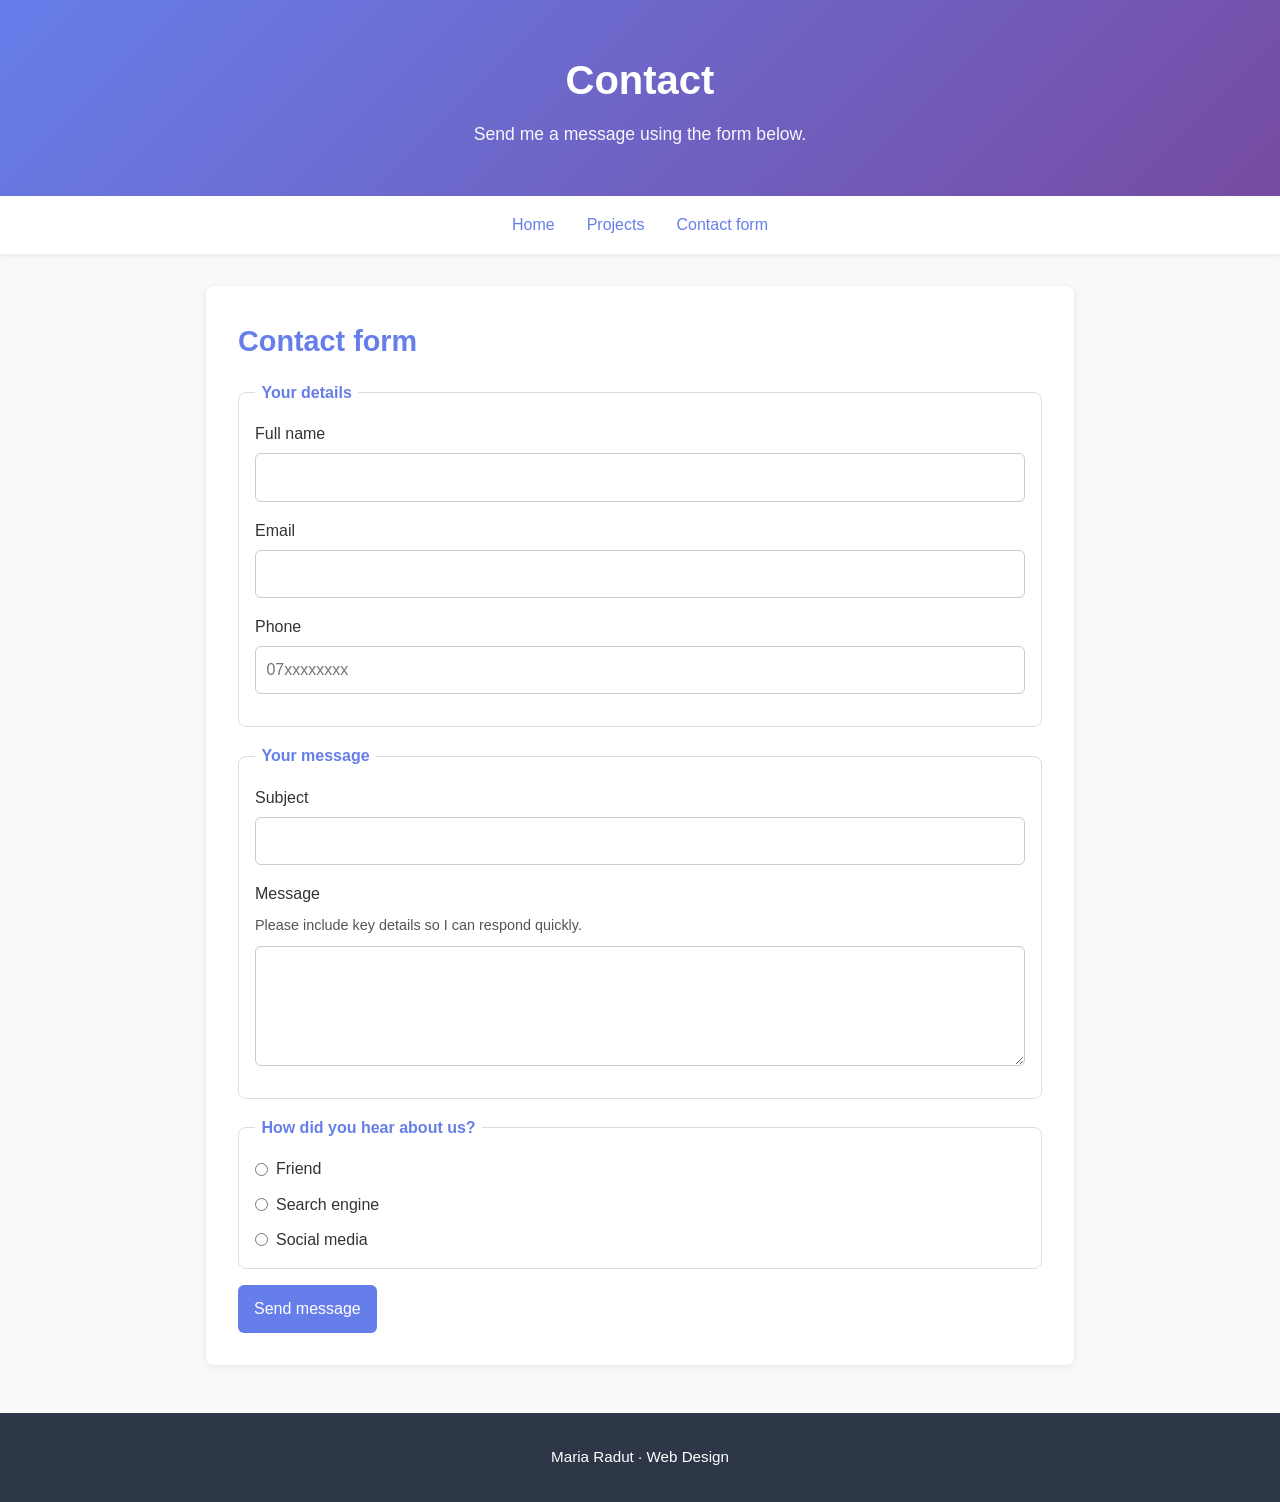
==== contact.html @ c8292a63 "Add files via upload" ====
<!DOCTYPE html>
<html lang="en">
<head>
  <meta charset="UTF-8">
  <meta name="viewport" content="width=device-width, initial-scale=1.0">
  <title>Contact - Maria Radut</title>
  <link rel="stylesheet" href="style.css">
</head>
<body>

  <a class="skip-link" href="#main-content">Skip to main content</a>

  <header>
    <h1>Contact</h1>
    <p>Send me a message using the form below.</p>
  </header>

  <nav aria-label="Main navigation">
    <ul>
      <li><a href="index.html">Home</a></li>
      <li><a href="#projects">Projects</a></li>
      <li><a href="contact.html" aria-current="page">Contact form</a></li>
    </ul>
  </nav>

  <main id="main-content">
    <section>
      <h2>Contact form</h2>

      <form aria-label="Contact form" action="#" method="post">
        <fieldset>
          <legend>Your details</legend>

          <div class="form-group">
            <label for="full-name">Full name</label>
            <input type="text" id="full-name" name="full-name" required>
          </div>

          <div class="form-group">
            <label for="email">Email</label>
            <input type="email" id="email" name="email" required>
          </div>

          <div class="form-group">
            <label for="phone">Phone</label>
            <input type="tel" id="phone" name="phone" placeholder="07xxxxxxxx" pattern="[0-9\s\-+]+" title="Digits, spaces, hyphens, or plus only">
          </div>
        </fieldset>

        <fieldset>
          <legend>Your message</legend>

          <div class="form-group">
            <label for="subject">Subject</label>
            <input type="text" id="subject" name="subject" required>
          </div>

          <div class="form-group">
            <label for="message">Message</label>
            <p id="message-help" class="helper-text">Please include key details so I can respond quickly.</p>
            <textarea id="message" name="message" aria-describedby="message-help" required></textarea>
          </div>
        </fieldset>

        <fieldset>
          <legend>How did you hear about us?</legend>

          <div class="radio-group">
            <div class="radio-item">
              <input type="radio" id="hear-friend" name="hear-about" value="friend" required>
              <label for="hear-friend">Friend</label>
            </div>

            <div class="radio-item">
              <input type="radio" id="hear-search" name="hear-about" value="search" required>
              <label for="hear-search">Search engine</label>
            </div>

            <div class="radio-item">
              <input type="radio" id="hear-social" name="hear-about" value="social" required>
              <label for="hear-social">Social media</label>
            </div>
          </div>
        </fieldset>

        <button type="submit">Send message</button>
      </form>
    </section>
  </main>

  <footer>
    <p>Maria Radut · Web Design</p>
  </footer>

</body>
</html>
---- style.css ----
* {
  margin: 0;
  padding: 0;
  box-sizing: border-box;
}

body {
  font-family: 'Segoe UI', Tahoma, Geneva, Verdana, sans-serif;
  line-height: 1.6;
  color: #333;
  background-color: #f9f9f9;
}

.skip-link {
  position: absolute;
  left: 1rem;
  top: -100px;
  background-color: #2d3748;
  color: #fff;
  padding: 0.6rem 0.9rem;
  border-radius: 6px;
  text-decoration: none;
  z-index: 1000;
}

.skip-link:focus {
  top: 1rem;
}

header {
  background: linear-gradient(135deg, #667eea 0%, #764ba2 100%);
  color: white;
  padding: 3rem 2rem;
  text-align: center;
  box-shadow: 0 2px 8px rgba(0, 0, 0, 0.1);
}

header h1 {
  font-size: 2.5rem;
  margin-bottom: 0.5rem;
}

header p {
  font-size: 1.1rem;
  opacity: 0.95;
}

nav {
  background-color: white;
  padding: 1rem;
  box-shadow: 0 2px 4px rgba(0, 0, 0, 0.05);
  position: sticky;
  top: 0;
}

nav ul {
  list-style: none;
  display: flex;
  justify-content: center;
  gap: 2rem;
  flex-wrap: wrap;
}

nav a {
  text-decoration: none;
  color: #667eea;
  font-weight: 500;
  transition: color 0.3s ease;
}

nav a:hover {
  color: #764ba2;
}

main {
  max-width: 900px;
  margin: 2rem auto;
  padding: 0 1rem;
}

section {
  background: white;
  padding: 2rem;
  margin-bottom: 2rem;
  border-radius: 8px;
  box-shadow: 0 2px 8px rgba(0, 0, 0, 0.08);
}

section h2 {
  color: #667eea;
  margin-bottom: 1rem;
  font-size: 1.8rem;
}

section p {
  font-size: 1rem;
  line-height: 1.8;
}

form {
  display: grid;
  gap: 1rem;
}

fieldset {
  border: 1px solid #ddd;
  border-radius: 8px;
  padding: 1rem;
}

legend {
  font-weight: 600;
  color: #667eea;
  padding: 0 0.4rem;
}

.form-group {
  display: grid;
  gap: 0.4rem;
  margin-bottom: 1rem;
}

label {
  font-weight: 500;
}

input,
select,
textarea,
button {
  font: inherit;
}

input,
select,
textarea {
  width: 100%;
  padding: 0.65rem;
  border: 1px solid #ccc;
  border-radius: 6px;
}

textarea {
  min-height: 120px;
  resize: vertical;
}

.helper-text {
  font-size: 0.9rem;
  color: #555;
}

.radio-group {
  display: grid;
  gap: 0.6rem;
}

.radio-item {
  display: flex;
  align-items: center;
  gap: 0.5rem;
}

.radio-item input {
  width: auto;
}

button[type="submit"] {
  background-color: #667eea;
  color: white;
  border: none;
  border-radius: 6px;
  padding: 0.7rem 1rem;
  cursor: pointer;
  justify-self: start;
}

button[type="submit"]:hover {
  background-color: #764ba2;
}

#photo {
  text-align: center;
}

#photo img {
  width: 40%;
}

img {
  border-radius: 8px;
  box-shadow: 0 4px 12px rgba(0, 0, 0, 0.15);
  max-width: 100%;
  height: auto;
}

footer {
  background-color: #2d3748;
  color: white;
  text-align: center;
  padding: 2rem;
  margin-top: 3rem;
  font-size: 0.95rem;
}
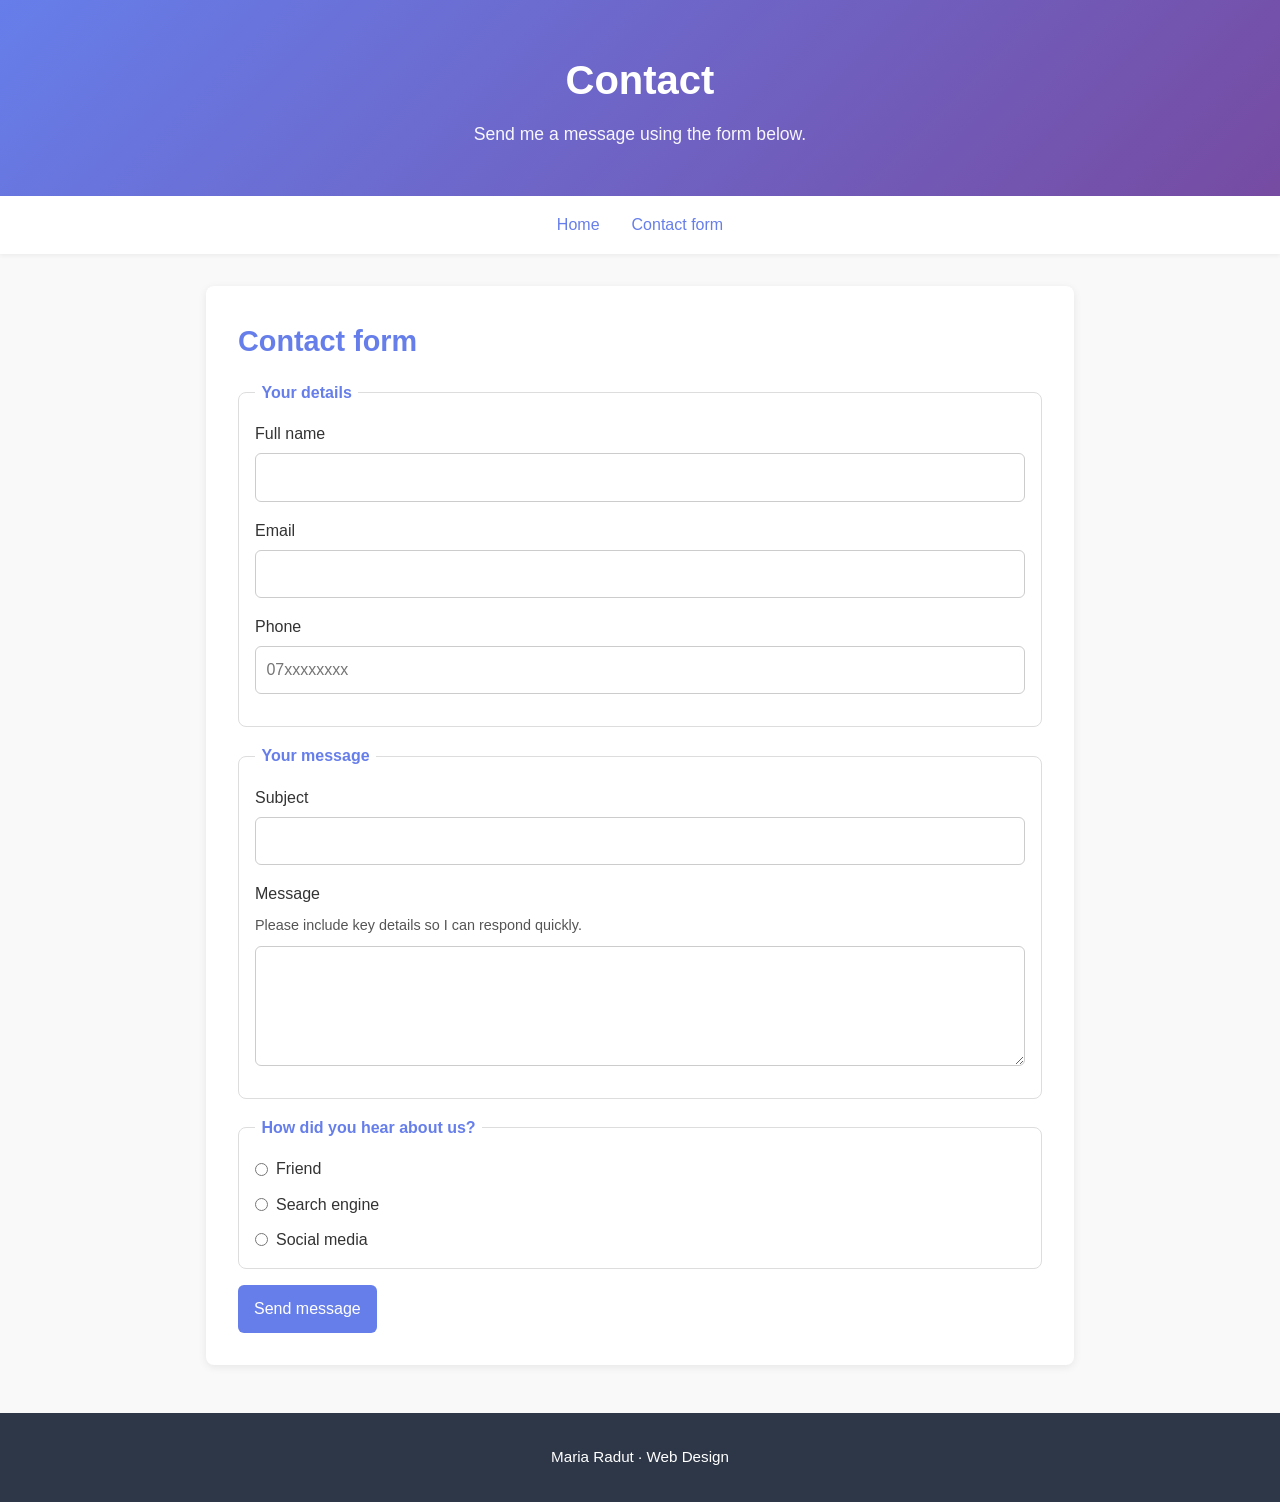
==== commit c0c29cd6: "Fix HTML encoding issues in contact.html" ====
--- a/contact.html
+++ b/contact.html
@@ -18,7 +18,6 @@
   <nav aria-label="Main navigation">
     <ul>
       <li><a href="index.html">Home</a></li>
-      <li><a href="#projects">Projects</a></li>
       <li><a href="contact.html" aria-current="page">Contact form</a></li>
     </ul>
   </nav>
@@ -94,3 +93,4 @@
 
 </body>
 </html>
+
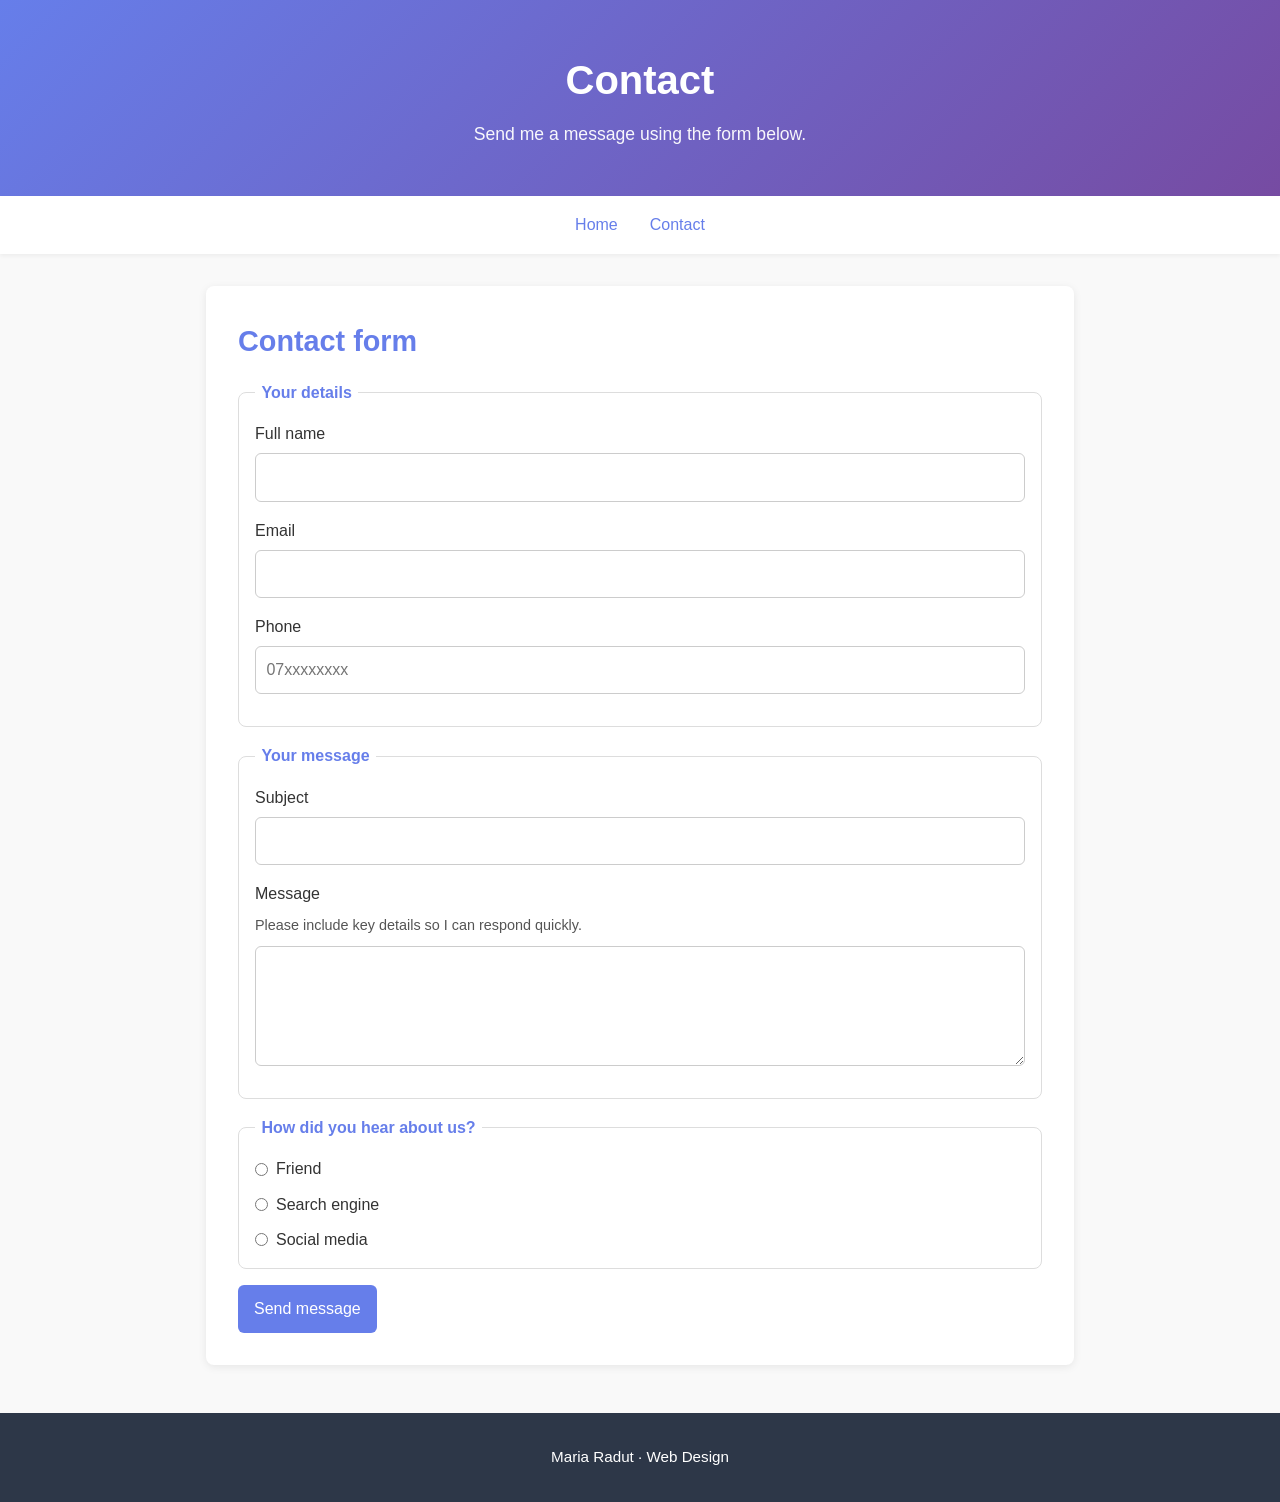
==== commit bd53d5e6: "Fix HTML formatting and structure in contact.html" ====
--- a/contact.html
+++ b/contact.html
@@ -18,7 +18,7 @@
   <nav aria-label="Main navigation">
     <ul>
       <li><a href="index.html">Home</a></li>
-      <li><a href="contact.html" aria-current="page">Contact form</a></li>
+      <li><a href="contact.html" aria-current="page">Contact</a></li>
     </ul>
   </nav>
 
@@ -94,3 +94,4 @@
 </body>
 </html>
 
+
